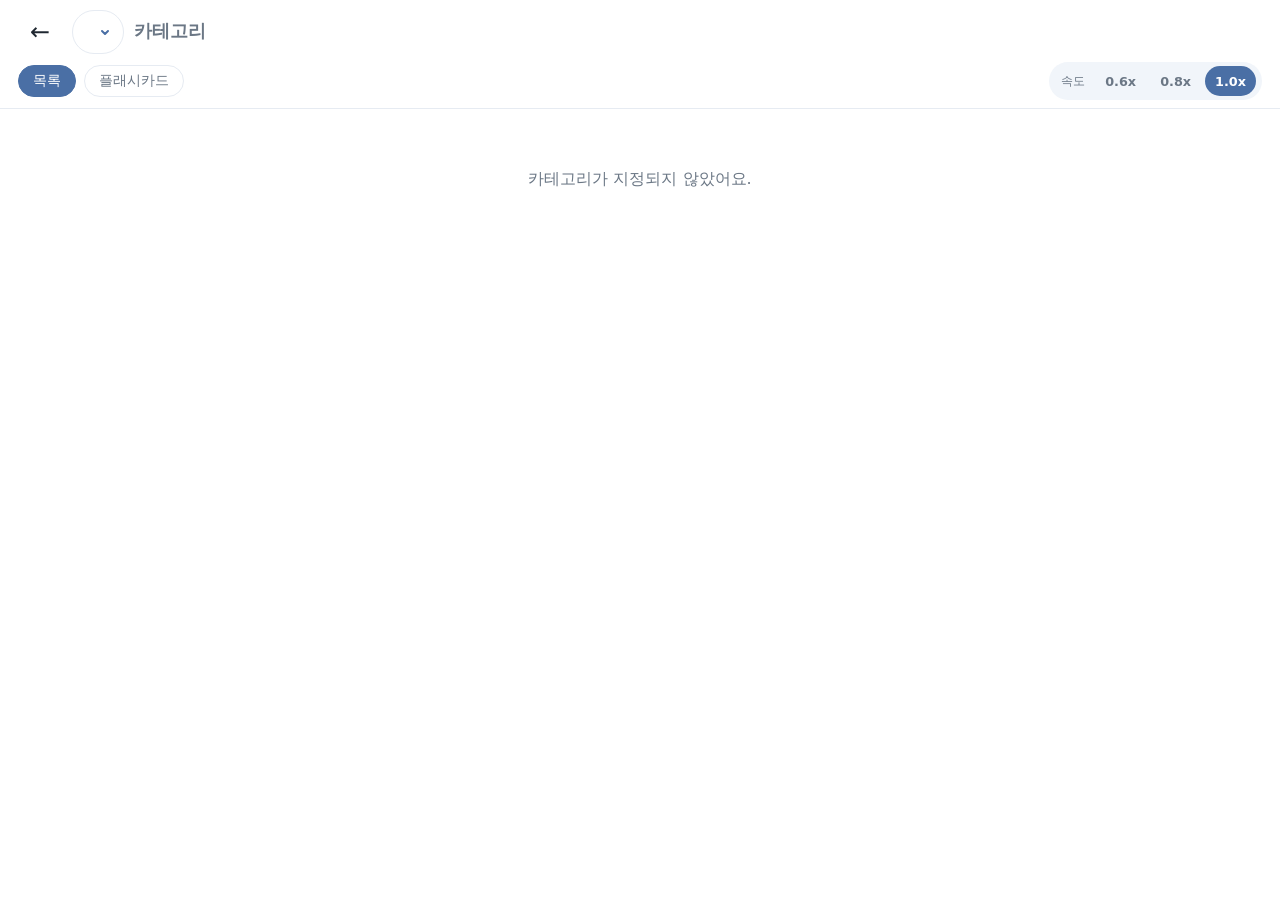
==== category.html @ 58c7cd4a "백 버튼 동작 수정 + 언어 드롭다운을 좌측 두드러진 위치로 문제 1 — 카테고리/회화 상세의 ← 백 버튼이 안 먹음 원인 — 인라인 onclick의 new URL(document" ====
<!doctype html>
<!-- ============================================================
     category.html — 카테고리 상세 (필수 단어)
     URL — category.html?lang=en&id=numbers
     리스트 / 플래시카드 두 모드.
     ============================================================ -->
<html lang="ko">
<head>
  <meta charset="utf-8" />
  <meta name="viewport" content="width=device-width, initial-scale=1, viewport-fit=cover" />
  <meta name="theme-color" content="#4a6fa5" />
  <title>카테고리</title>
  <link rel="manifest" href="manifest.json" />
  <link rel="apple-touch-icon" href="icons/icon-192.png" />
  <link rel="stylesheet" href="css/style.css" />
</head>
<body>
  <header class="app-header">
    <div class="header-row">
      <button class="back-btn" id="backBtn" type="button" aria-label="뒤로">←</button>
      <!-- 큰 언어 드롭다운 — 좌측에 두드러지게, 변경 시 같은 카테고리 다른 언어로 이동 -->
      <select id="langSelect" class="lang-select" aria-label="언어 선택"></select>
      <h1 id="pageTitle" class="page-subtitle">카테고리</h1>
    </div>
    <div class="header-controls">
      <div class="view-mode-bar" id="modeBar">
        <button class="active" data-mode="list">목록</button>
        <button data-mode="flash">플래시카드</button>
      </div>
      <div class="rate-bar" id="rateBar" title="발음 속도">
        <span class="rate-label">속도</span>
        <button data-rate="0.6">0.6x</button>
        <button data-rate="0.8">0.8x</button>
        <button class="active" data-rate="1.0">1.0x</button>
      </div>
    </div>
  </header>

  <main class="container">
    <div id="loading" class="loading">불러오는 중…</div>
    <div id="contentArea" class="item-list"></div>
    <div id="footerArea" class="footer-area"></div>
  </main>

  <script type="module" src="js/category.js"></script>
</body>
</html>
---- css/style.css ----
/* ============================================================
 * Lingua Pack — 화이트 톤 + 차분한 블루 강조
 * 다국어 어학 앱, 가독성·플래시카드 친화 중심
 * ============================================================ */

:root {
  --bg: #ffffff;
  --bg-card: #ffffff;
  --bg-soft: #f1f5fa;
  --ink: #1f2730;
  --ink-soft: #6b7785;
  --accent: #4a6fa5;        /* 차분한 파랑 */
  --accent-soft: #b6c8e3;
  --warn: #d97a44;
  --good: #3fa275;
  --line: #e6ebf2;
  --shadow: 0 2px 10px rgba(70, 90, 130, 0.06);
  --radius: 14px;
  --font: "Pretendard", "Apple SD Gothic Neo", "Noto Sans KR",
          system-ui, -apple-system, "Segoe UI", sans-serif;
  color-scheme: light only;
}

*, *::before, *::after { box-sizing: border-box; }
html, body { margin: 0; padding: 0; }
body {
  font-family: var(--font);
  color: var(--ink);
  background: var(--bg);
  line-height: 1.55;
  -webkit-tap-highlight-color: transparent;
  -webkit-font-smoothing: antialiased;
}
button {
  font-family: inherit;
  cursor: pointer;
  border: none;
  background: none;
  color: inherit;
}
a { color: var(--accent); text-decoration: none; }

/* ---------- 헤더 ---------- */
.app-header {
  position: sticky;
  top: 0;
  z-index: 10;
  background: var(--bg);
  border-bottom: 1px solid var(--line);
  padding: 10px 18px 8px;
  display: flex;
  flex-direction: column;
  gap: 8px;
}
.header-row {
  display: flex;
  align-items: center;
  gap: 10px;
  flex-wrap: wrap;
}
.header-row h1 { flex: 1; font-size: 1.1rem; margin: 0; }
/* 하위 페이지 제목 — 드롭다운 옆에 작게 */
.page-subtitle {
  font-size: 1rem;
  margin: 0;
  color: var(--ink-soft);
  font-weight: 600;
  flex: 1;
  min-width: 0;
  overflow: hidden;
  text-overflow: ellipsis;
  white-space: nowrap;
}
/* 홈의 작은 브랜드 텍스트 — 드롭다운이 메인 */
.brand-mini {
  font-size: 0.75rem;
  color: var(--ink-soft);
  letter-spacing: 0.5px;
  margin-left: auto;
}
.back-btn, .home-link, .lang-switch {
  font-size: 1.5rem;
  width: 44px;
  height: 44px;
  display: inline-flex;
  align-items: center;
  justify-content: center;
  border-radius: 50%;
  background: transparent;
  border: none;
  cursor: pointer;
  font-family: inherit;
}
.back-btn:hover, .home-link:hover, .lang-switch:hover { background: var(--bg-soft); }

.lang-switch {
  font-size: 1.3rem;
  width: auto;
  min-width: 44px;
  padding: 0 12px;
  gap: 6px;
}

/* 헤더 언어 드롭다운 — 학습 중인 언어가 한눈에, 즉시 전환 */
.lang-select {
  font-family: inherit;
  font-size: 1.05rem;
  font-weight: 700;
  padding: 8px 36px 8px 14px;
  border: 1px solid var(--line);
  border-radius: 999px;
  background: var(--bg-card);
  color: var(--accent);
  cursor: pointer;
  min-height: 44px;
  appearance: none;
  -webkit-appearance: none;
  /* 우측 ▾ 화살표 */
  background-image: url("data:image/svg+xml;utf8,<svg xmlns='http://www.w3.org/2000/svg' viewBox='0 0 12 12'><path d='M3 5l3 3 3-3' stroke='%234a6fa5' stroke-width='2' fill='none' stroke-linecap='round' stroke-linejoin='round'/></svg>");
  background-repeat: no-repeat;
  background-position: right 12px center;
  background-size: 12px;
  /* 모바일 — 탭 강조 회색 박스 제거 */
  -webkit-tap-highlight-color: transparent;
  touch-action: manipulation;
}
.lang-select:focus {
  outline: none;
  border-color: var(--accent);
  box-shadow: 0 0 0 3px rgba(74, 111, 165, 0.18);
}
.lang-select:hover { background-color: var(--bg-soft); }

.container {
  max-width: 720px;
  margin: 0 auto;
  padding: 18px;
}

/* ---------- 언어 선택 화면 ---------- */
.lang-intro {
  text-align: center;
  margin: 30px 0 24px;
}
.lang-intro h2 { margin: 0 0 8px; font-size: 1.5rem; }
.lang-intro p { color: var(--ink-soft); margin: 0; font-size: 0.95rem; }
.lang-grid {
  display: grid;
  grid-template-columns: repeat(auto-fill, minmax(220px, 1fr));
  gap: 14px;
  margin-top: 24px;
}
.lang-card {
  background: var(--bg-card);
  border: 1px solid var(--line);
  border-radius: var(--radius);
  padding: 22px;
  box-shadow: var(--shadow);
  text-align: center;
  cursor: pointer;
  transition: transform 0.15s ease, border-color 0.15s ease;
  display: flex;
  flex-direction: column;
  align-items: center;
  gap: 6px;
  text-decoration: none;
  color: inherit;
}
.lang-card:hover { border-color: var(--accent); transform: translateY(-2px); }
.lang-card.disabled { opacity: 0.45; cursor: not-allowed; }
.lang-card.disabled:hover { transform: none; border-color: var(--line); }
.lang-card .flag { font-size: 2.5rem; }
.lang-card .name { font-size: 1.2rem; font-weight: 700; }
.lang-card .native { font-size: 0.9rem; color: var(--ink-soft); }
.lang-card .ready-tag {
  font-size: 0.7rem;
  margin-top: 4px;
  padding: 2px 8px;
  border-radius: 999px;
  background: var(--bg-soft);
  color: var(--ink-soft);
}
.lang-card .ready-tag.ready { background: var(--good); color: #fff; }

/* ---------- 메인 탭 ---------- */
.tab-bar {
  display: flex;
  gap: 8px;
  background: var(--bg-soft);
  padding: 4px;
  border-radius: 999px;
  margin: 16px 0 22px;
  width: fit-content;
  margin-left: auto;
  margin-right: auto;
}
.tab-bar button {
  padding: 10px 22px;
  border-radius: 999px;
  font-size: 0.98rem;
  font-weight: 600;
  color: var(--ink-soft);
  min-height: 42px;
}
.tab-bar button.active {
  background: var(--accent);
  color: #fff;
}

.section-title {
  font-size: 0.95rem;
  color: var(--ink-soft);
  margin: 20px 0 10px;
  font-weight: 600;
}

.tile-grid {
  display: grid;
  grid-template-columns: repeat(auto-fill, minmax(150px, 1fr));
  gap: 12px;
}
.tile {
  background: var(--bg-card);
  border: 1px solid var(--line);
  border-radius: var(--radius);
  padding: 18px 16px;
  box-shadow: var(--shadow);
  text-align: center;
  cursor: pointer;
  text-decoration: none;
  color: inherit;
  display: flex;
  flex-direction: column;
  align-items: center;
  gap: 4px;
  transition: transform 0.15s ease, border-color 0.15s ease;
}
.tile:hover { border-color: var(--accent); transform: translateY(-2px); }
.tile .emoji { font-size: 2rem; }
.tile .name { font-weight: 700; font-size: 1.05rem; }
.tile .count { font-size: 0.8rem; color: var(--ink-soft); }

/* ---------- 단어/문장 카드 (리스트 모드) ---------- */
.header-controls {
  display: flex;
  gap: 12px;
  align-items: center;
  flex-wrap: wrap;
  justify-content: space-between;
}
.view-mode-bar {
  display: flex;
  gap: 8px;
}
.view-mode-bar button {
  padding: 6px 14px;
  border: 1px solid var(--line);
  border-radius: 999px;
  font-size: 0.85rem;
  color: var(--ink-soft);
  background: var(--bg-card);
}
.view-mode-bar button.active {
  background: var(--accent);
  color: #fff;
  border-color: var(--accent);
}
/* 속도 칩 */
.rate-bar {
  display: flex;
  align-items: center;
  gap: 4px;
  padding: 4px 6px;
  background: var(--bg-soft);
  border-radius: 999px;
}
.rate-bar .rate-label {
  font-size: 0.78rem;
  color: var(--ink-soft);
  padding: 0 6px;
}
.rate-bar button {
  padding: 4px 10px;
  font-size: 0.8rem;
  color: var(--ink-soft);
  border-radius: 999px;
  font-weight: 600;
  min-height: 30px;
}
.rate-bar button.active {
  background: var(--accent);
  color: #fff;
}

/* 카드 액션 영역 (🔊 + 🔁) */
.item-actions {
  display: inline-flex;
  gap: 6px;
  margin-left: auto;
}
.repeat-btn { font-size: 1rem; }
.repeat-btn.repeat-on {
  background: var(--warn) !important;
  color: #fff !important;
  animation: repeat-pulse 1.2s ease-in-out infinite;
}
@keyframes repeat-pulse {
  0%, 100% { transform: scale(1); }
  50%      { transform: scale(1.08); }
}

/* 진행 바 — 발화 시간 / 따라말 대기 */
.item-progress {
  width: 100%;
  height: 6px;
  background: var(--bg-soft);
  border-radius: 3px;
  margin: 6px 0 10px;
  overflow: hidden;
}
.item-progress .fill {
  width: 0;
  height: 100%;
  background: var(--accent);
  border-radius: 3px;
  transition: width 0.05s linear;
}

/* 페이지 하단 — 목록으로 돌아가는 큰 링크 */
.footer-area {
  margin: 30px 0 40px;
}
.footer-back-link {
  display: block;
  text-align: center;
  padding: 16px;
  border: 2px solid var(--accent);
  border-radius: var(--radius);
  color: var(--accent);
  font-weight: 700;
  font-size: 1rem;
  text-decoration: none;
  background: var(--bg-card);
  min-height: 56px;
  line-height: 1.5;
}
.footer-back-link:hover { background: var(--accent); color: #fff; }

.item-list {
  display: grid;
  gap: 10px;
}
.item {
  background: var(--bg-card);
  border: 1px solid var(--line);
  border-radius: var(--radius);
  padding: 16px;
  box-shadow: var(--shadow);
}
.item-foreign {
  font-size: 1.3rem;
  font-weight: 700;
  color: var(--accent);
  margin-bottom: 4px;
  display: flex;
  align-items: center;
  gap: 8px;
  flex-wrap: wrap;
}
.item-pron {
  display: flex;
  flex-direction: column;
  gap: 2px;
  margin-bottom: 8px;
}
.item-pron-ipa {
  font-size: 0.9rem;
  color: var(--ink-soft);
  font-family: serif;
}
.item-pron-ko {
  font-size: 1rem;
  color: var(--ink);
}
.item-pron-ko .stress {
  font-weight: 700;
  color: var(--warn);
  font-size: 1.1em;
}
.item-korean {
  font-size: 1.05rem;
  margin-bottom: 4px;
}
/* 영어 — 보조 레퍼런스, 한국어보다 톤 다운 */
.item-english {
  font-size: 0.95rem;
  color: var(--ink-soft);
  margin-bottom: 6px;
  font-style: italic;
}
.item-english::before {
  content: "EN ";
  font-size: 0.7rem;
  font-weight: 700;
  background: var(--bg-soft);
  padding: 1px 6px;
  border-radius: 4px;
  margin-right: 6px;
  font-style: normal;
  letter-spacing: 0.5px;
}
.item-context {
  font-size: 0.85rem;
  color: var(--ink-soft);
  background: var(--bg-soft);
  padding: 6px 10px;
  border-radius: 8px;
  display: inline-block;
}
.item-tts {
  width: 40px;
  height: 40px;
  border-radius: 50%;
  background: var(--bg-soft);
  display: inline-flex;
  align-items: center;
  justify-content: center;
  font-size: 1.05rem;
  cursor: pointer;
  border: none;
  padding: 0;
  margin-left: auto;
  -webkit-tap-highlight-color: transparent;
  touch-action: manipulation;
}
.item-tts:hover { background: var(--accent); color: #fff; }
.item-tts:active { transform: scale(0.92); }

/* ---------- 플래시카드 ---------- */
.flash-stage {
  position: relative;
  min-height: 380px;
  margin-top: 10px;
  perspective: 1200px;
  touch-action: pan-y;     /* 세로 스크롤은 허용 */
}
.flash-card {
  position: relative;
  width: 100%;
  min-height: 360px;
  border-radius: 18px;
  background: var(--bg-card);
  border: 1px solid var(--line);
  box-shadow: 0 6px 20px rgba(70, 90, 130, 0.08);
  display: flex;
  flex-direction: column;
  align-items: center;
  justify-content: center;
  padding: 28px 22px;
  gap: 12px;
  user-select: none;
  transition: transform 0.3s ease, opacity 0.3s ease;
  cursor: pointer;
}
.flash-card.swipe-left { transform: translateX(-100%); opacity: 0; }
.flash-card.swipe-right { transform: translateX(100%); opacity: 0; }
.flash-front, .flash-back {
  display: flex;
  flex-direction: column;
  align-items: center;
  gap: 12px;
  width: 100%;
}
.flash-front { display: flex; }
.flash-back { display: none; }
.flash-card.flipped .flash-front { display: none; }
.flash-card.flipped .flash-back { display: flex; }
.flash-foreign {
  font-size: 2rem;
  font-weight: 700;
  color: var(--accent);
  text-align: center;
  line-height: 1.3;
}
.flash-pron-ipa {
  font-size: 0.95rem;
  color: var(--ink-soft);
  font-family: serif;
}
.flash-pron-ko {
  font-size: 1.15rem;
  color: var(--ink);
}
.flash-pron-ko .stress {
  font-weight: 700;
  color: var(--warn);
  font-size: 1.1em;
}
.flash-korean {
  font-size: 1.5rem;
  font-weight: 700;
  text-align: center;
  line-height: 1.4;
}
.flash-english {
  font-size: 0.95rem;
  color: var(--ink-soft);
  font-style: italic;
  text-align: center;
  padding: 6px 12px;
  background: var(--bg-soft);
  border-radius: 8px;
}
.flash-english::before {
  content: "EN ";
  font-size: 0.7rem;
  font-weight: 700;
  margin-right: 4px;
  letter-spacing: 0.5px;
  font-style: normal;
  color: var(--accent);
}
.flash-context {
  font-size: 0.9rem;
  color: var(--ink-soft);
  background: var(--bg-soft);
  padding: 8px 14px;
  border-radius: 999px;
  text-align: center;
}
.flash-hint {
  position: absolute;
  bottom: 12px;
  font-size: 0.78rem;
  color: var(--ink-soft);
  text-align: center;
  width: 100%;
}
.flash-tts {
  width: 50px;
  height: 50px;
  border-radius: 50%;
  background: var(--accent);
  color: #fff;
  display: inline-flex;
  align-items: center;
  justify-content: center;
  font-size: 1.3rem;
  cursor: pointer;
  border: none;
  -webkit-tap-highlight-color: transparent;
  touch-action: manipulation;
}
.flash-controls {
  display: flex;
  justify-content: space-between;
  align-items: center;
  margin-top: 16px;
  font-size: 0.9rem;
  color: var(--ink-soft);
}
.flash-controls button {
  padding: 10px 18px;
  background: var(--bg-soft);
  border-radius: 999px;
  min-height: 44px;
}
.flash-progress {
  flex: 1;
  text-align: center;
  font-weight: 600;
  color: var(--ink);
}

/* ---------- 로딩 / 빈 상태 ---------- */
.loading, .empty {
  text-align: center;
  padding: 40px 20px;
  color: var(--ink-soft);
}

/* ---------- 좁은 화면 ---------- */
@media (max-width: 480px) {
  .container { padding: 12px; }
  .flash-foreign { font-size: 1.7rem; }
  .flash-korean { font-size: 1.3rem; }
}
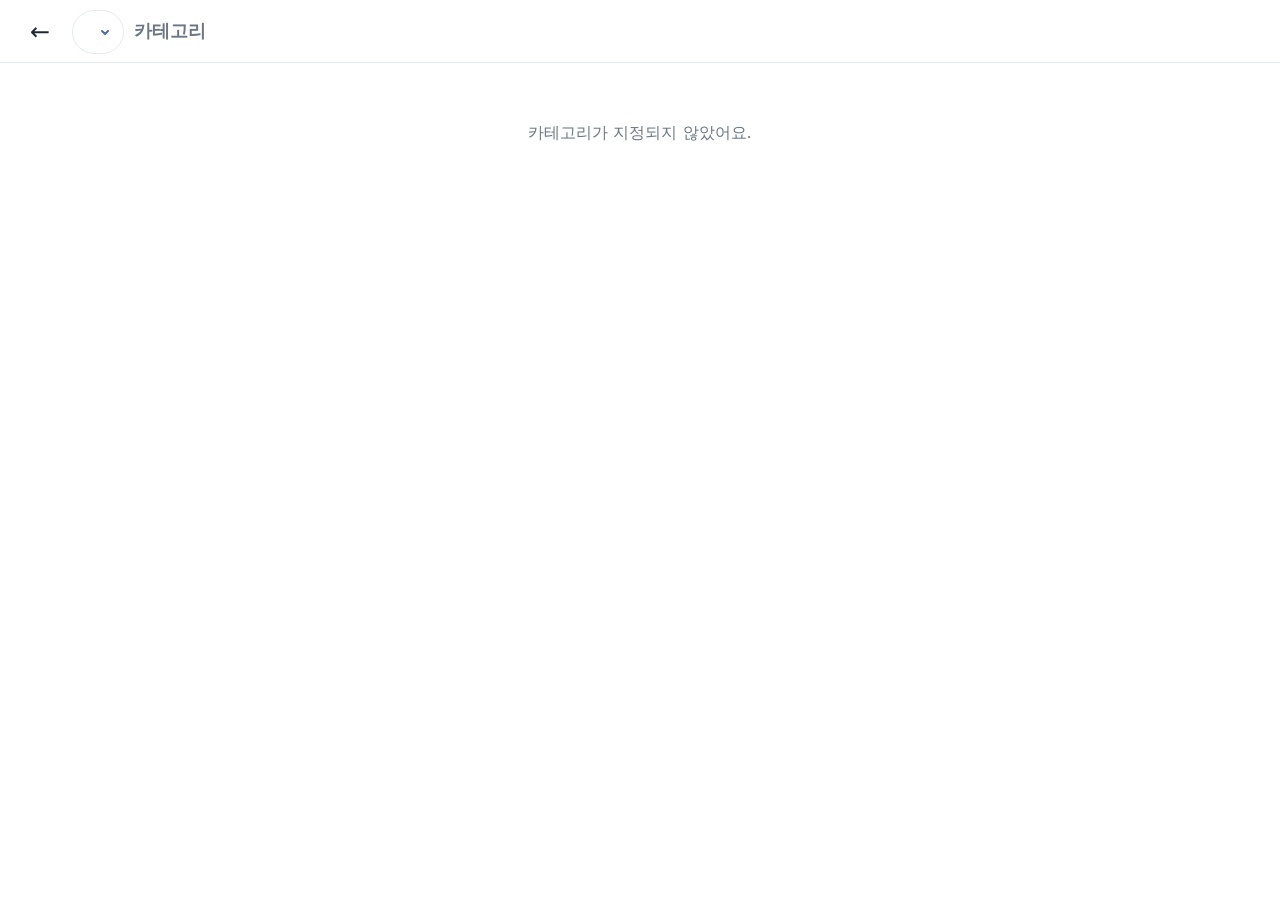
==== commit c383e6e1: "플래시카드 제거 · 속도 슬라이더 카드 안으로(0.4~1.0) · 발음 한 줄 변경 - 플래시카드 모드 완전 제거 — 리스트만 (사용 빈도 낮음)   HTML modeBar 제거," ====
--- a/category.html
+++ b/category.html
@@ -22,18 +22,6 @@
       <select id="langSelect" class="lang-select" aria-label="언어 선택"></select>
       <h1 id="pageTitle" class="page-subtitle">카테고리</h1>
     </div>
-    <div class="header-controls">
-      <div class="view-mode-bar" id="modeBar">
-        <button class="active" data-mode="list">목록</button>
-        <button data-mode="flash">플래시카드</button>
-      </div>
-      <div class="rate-bar" id="rateBar" title="발음 속도">
-        <span class="rate-label">속도</span>
-        <button data-rate="0.6">0.6x</button>
-        <button data-rate="0.8">0.8x</button>
-        <button class="active" data-rate="1.0">1.0x</button>
-      </div>
-    </div>
   </header>
 
   <main class="container">
--- a/css/style.css
+++ b/css/style.css
@@ -309,6 +309,58 @@
   50%      { transform: scale(1.08); }
 }
 
+/* 카드 안 속도 슬라이더 — 전역 동기, 0.4 ~ 1.0 */
+.item-rate {
+  display: flex;
+  align-items: center;
+  gap: 10px;
+  margin-top: 10px;
+  padding-top: 10px;
+  border-top: 1px dashed var(--line);
+}
+.item-rate .rate-label {
+  font-size: 0.78rem;
+  color: var(--ink-soft);
+  font-weight: 600;
+  flex-shrink: 0;
+}
+.item-rate input[type="range"] {
+  flex: 1;
+  -webkit-appearance: none;
+  appearance: none;
+  height: 6px;
+  background: var(--bg-soft);
+  border-radius: 999px;
+  outline: none;
+  cursor: pointer;
+}
+.item-rate input[type="range"]::-webkit-slider-thumb {
+  -webkit-appearance: none;
+  width: 22px;
+  height: 22px;
+  background: var(--accent);
+  border-radius: 50%;
+  cursor: pointer;
+  border: 3px solid var(--bg-card);
+  box-shadow: 0 1px 3px rgba(0,0,0,0.2);
+}
+.item-rate input[type="range"]::-moz-range-thumb {
+  width: 22px;
+  height: 22px;
+  background: var(--accent);
+  border-radius: 50%;
+  cursor: pointer;
+  border: 3px solid var(--bg-card);
+  box-shadow: 0 1px 3px rgba(0,0,0,0.2);
+}
+.item-rate .rate-value {
+  font-size: 0.85rem;
+  font-weight: 700;
+  color: var(--accent);
+  min-width: 38px;
+  text-align: right;
+}
+
 /* 진행 바 — 발화 시간 / 따라말 대기 */
 .item-progress {
   width: 100%;
@@ -367,10 +419,12 @@
   gap: 8px;
   flex-wrap: wrap;
 }
+/* 발음 — 한국어 발음 + IPA 한 줄 */
 .item-pron {
   display: flex;
-  flex-direction: column;
-  gap: 2px;
+  flex-wrap: wrap;
+  align-items: baseline;
+  gap: 10px;
   margin-bottom: 8px;
 }
 .item-pron-ipa {
@@ -387,27 +441,17 @@
   color: var(--warn);
   font-size: 1.1em;
 }
-.item-korean {
+/* 한국어 + 영어 인라인 한 줄 — 콤마로 자연스럽게 연결 */
+.item-meaning {
   font-size: 1.05rem;
-  margin-bottom: 4px;
-}
-/* 영어 — 보조 레퍼런스, 한국어보다 톤 다운 */
+  margin-bottom: 6px;
+  line-height: 1.5;
+}
+.item-korean { font-weight: 500; }
 .item-english {
-  font-size: 0.95rem;
-  color: var(--ink-soft);
-  margin-bottom: 6px;
+  color: var(--ink-soft);
   font-style: italic;
-}
-.item-english::before {
-  content: "EN ";
-  font-size: 0.7rem;
-  font-weight: 700;
-  background: var(--bg-soft);
-  padding: 1px 6px;
-  border-radius: 4px;
-  margin-right: 6px;
-  font-style: normal;
-  letter-spacing: 0.5px;
+  font-size: 0.95em;
 }
 .item-context {
   font-size: 0.85rem;
@@ -502,23 +546,12 @@
   text-align: center;
   line-height: 1.4;
 }
+/* 플래시카드 뒷면 — 한국어 다음에 콤마+영어 인라인 */
 .flash-english {
-  font-size: 0.95rem;
   color: var(--ink-soft);
   font-style: italic;
-  text-align: center;
-  padding: 6px 12px;
-  background: var(--bg-soft);
-  border-radius: 8px;
-}
-.flash-english::before {
-  content: "EN ";
-  font-size: 0.7rem;
-  font-weight: 700;
-  margin-right: 4px;
-  letter-spacing: 0.5px;
-  font-style: normal;
-  color: var(--accent);
+  font-size: 0.85em;
+  font-weight: 500;
 }
 .flash-context {
   font-size: 0.9rem;
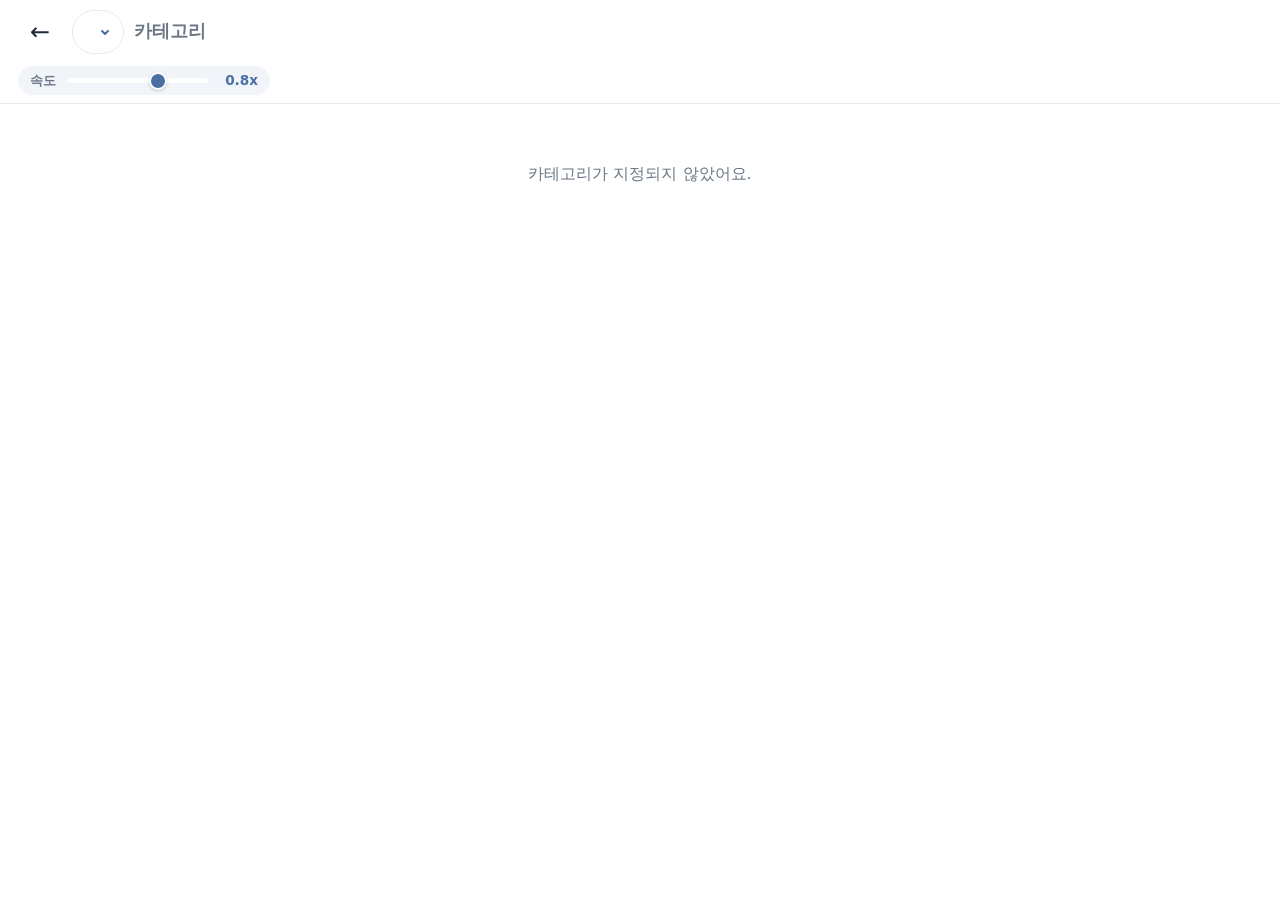
==== commit 7fc3fa6d: "카드 접힘/펼침 + 헤더 속도 슬라이더 (vocab-roots 패턴) - 카드 초기 상태 접힘 — 헤드에 외국어 + 🔊 🔁 + ⌄ 화살표만 - 헤드 클릭 시 본문 펼침 — 발음(한" ====
--- a/category.html
+++ b/category.html
@@ -22,6 +22,12 @@
       <select id="langSelect" class="lang-select" aria-label="언어 선택"></select>
       <h1 id="pageTitle" class="page-subtitle">카테고리</h1>
     </div>
+    <!-- 헤더 속도 슬라이더 — 전역 -->
+    <div class="header-rate">
+      <span class="rate-label">속도</span>
+      <input type="range" id="rateSlider" min="0.4" max="1.0" step="0.1" value="0.8" aria-label="발음 속도" />
+      <span class="rate-value" id="rateValue">0.8x</span>
+    </div>
   </header>
 
   <main class="container">
--- a/css/style.css
+++ b/css/style.css
@@ -309,73 +309,125 @@
   50%      { transform: scale(1.08); }
 }
 
-/* 카드 안 속도 슬라이더 — 전역 동기, 0.4 ~ 1.0 */
-.item-rate {
+/* 접힘/펼침 카드 — vocab-roots 패턴 */
+.item {
+  padding: 0;
+  overflow: hidden;
+  transition: box-shadow 0.15s ease;
+}
+.item[aria-expanded="true"] {
+  box-shadow: 0 4px 14px rgba(70, 90, 130, 0.1);
+}
+
+/* 헤드 — 접힘 상태에도 보이는 부분 (외국어 + 🔊 🔁 + 화살표) */
+.item-head {
   display: flex;
   align-items: center;
   gap: 10px;
-  margin-top: 10px;
-  padding-top: 10px;
-  border-top: 1px dashed var(--line);
-}
-.item-rate .rate-label {
-  font-size: 0.78rem;
-  color: var(--ink-soft);
+  padding: 14px 16px;
+  cursor: pointer;
+  min-height: 56px;
+  user-select: none;
+  -webkit-tap-highlight-color: transparent;
+  touch-action: manipulation;
+}
+.item-head:hover { background: var(--bg-soft); }
+.item-foreign-text {
+  flex: 1;
+  font-size: 1.15rem;
   font-weight: 600;
+  color: var(--accent);
+  line-height: 1.35;
+}
+.item-actions {
+  display: inline-flex;
+  align-items: center;
+  gap: 6px;
   flex-shrink: 0;
 }
-.item-rate input[type="range"] {
-  flex: 1;
-  -webkit-appearance: none;
-  appearance: none;
-  height: 6px;
-  background: var(--bg-soft);
-  border-radius: 999px;
-  outline: none;
-  cursor: pointer;
-}
-.item-rate input[type="range"]::-webkit-slider-thumb {
-  -webkit-appearance: none;
-  width: 22px;
-  height: 22px;
-  background: var(--accent);
-  border-radius: 50%;
-  cursor: pointer;
-  border: 3px solid var(--bg-card);
-  box-shadow: 0 1px 3px rgba(0,0,0,0.2);
-}
-.item-rate input[type="range"]::-moz-range-thumb {
-  width: 22px;
-  height: 22px;
-  background: var(--accent);
-  border-radius: 50%;
-  cursor: pointer;
-  border: 3px solid var(--bg-card);
-  box-shadow: 0 1px 3px rgba(0,0,0,0.2);
-}
-.item-rate .rate-value {
-  font-size: 0.85rem;
-  font-weight: 700;
-  color: var(--accent);
-  min-width: 38px;
-  text-align: right;
-}
-
-/* 진행 바 — 발화 시간 / 따라말 대기 */
+.item-chevron {
+  color: var(--ink-soft);
+  transition: transform 0.2s ease;
+  font-size: 1rem;
+  flex-shrink: 0;
+}
+.item[aria-expanded="true"] .item-chevron { transform: rotate(180deg); }
+
+/* 본문 — 펼침 상태에서만 */
+.item-body {
+  display: none;
+  padding: 4px 16px 16px;
+  border-top: 1px solid var(--line);
+}
+.item[aria-expanded="true"] .item-body { display: block; }
+
+/* 진행 바 — 헤드 밑, 접힘 상태에도 재생 시각화 */
 .item-progress {
   width: 100%;
-  height: 6px;
-  background: var(--bg-soft);
-  border-radius: 3px;
-  margin: 6px 0 10px;
+  height: 4px;
+  background: var(--bg-soft);
   overflow: hidden;
 }
 .item-progress .fill {
   width: 0;
   height: 100%;
   background: var(--accent);
-  border-radius: 3px;
   transition: width 0.05s linear;
+}
+
+/* 헤더 속도 슬라이더 — 전역 */
+.header-rate {
+  display: flex;
+  align-items: center;
+  gap: 10px;
+  padding: 4px 12px;
+  background: var(--bg-soft);
+  border-radius: 999px;
+  margin-top: 4px;
+  width: fit-content;
+  max-width: 100%;
+}
+.header-rate .rate-label {
+  font-size: 0.8rem;
+  color: var(--ink-soft);
+  font-weight: 600;
+  flex-shrink: 0;
+}
+.header-rate input[type="range"] {
+  width: 140px;
+  -webkit-appearance: none;
+  appearance: none;
+  height: 5px;
+  background: var(--bg-card);
+  border-radius: 999px;
+  outline: none;
+  cursor: pointer;
+}
+.header-rate input[type="range"]::-webkit-slider-thumb {
+  -webkit-appearance: none;
+  width: 18px;
+  height: 18px;
+  background: var(--accent);
+  border-radius: 50%;
+  cursor: pointer;
+  border: 2px solid var(--bg-card);
+  box-shadow: 0 1px 3px rgba(0,0,0,0.2);
+}
+.header-rate input[type="range"]::-moz-range-thumb {
+  width: 18px;
+  height: 18px;
+  background: var(--accent);
+  border-radius: 50%;
+  cursor: pointer;
+  border: 2px solid var(--bg-card);
+  box-shadow: 0 1px 3px rgba(0,0,0,0.2);
+}
+.header-rate .rate-value {
+  font-size: 0.85rem;
+  font-weight: 700;
+  color: var(--accent);
+  min-width: 38px;
+  text-align: right;
 }
 
 /* 페이지 하단 — 목록으로 돌아가는 큰 링크 */
@@ -398,9 +450,13 @@
 }
 .footer-back-link:hover { background: var(--accent); color: #fff; }
 
+/* 카드 그리드 — 넓은 화면 여러 열, 좁으면 자동 한 열
+   vocab-roots 패턴 참고 (minmax + auto-fill) */
 .item-list {
   display: grid;
-  gap: 10px;
+  gap: 14px;
+  grid-template-columns: repeat(auto-fill, minmax(320px, 1fr));
+  align-items: start;
 }
 .item {
   background: var(--bg-card);
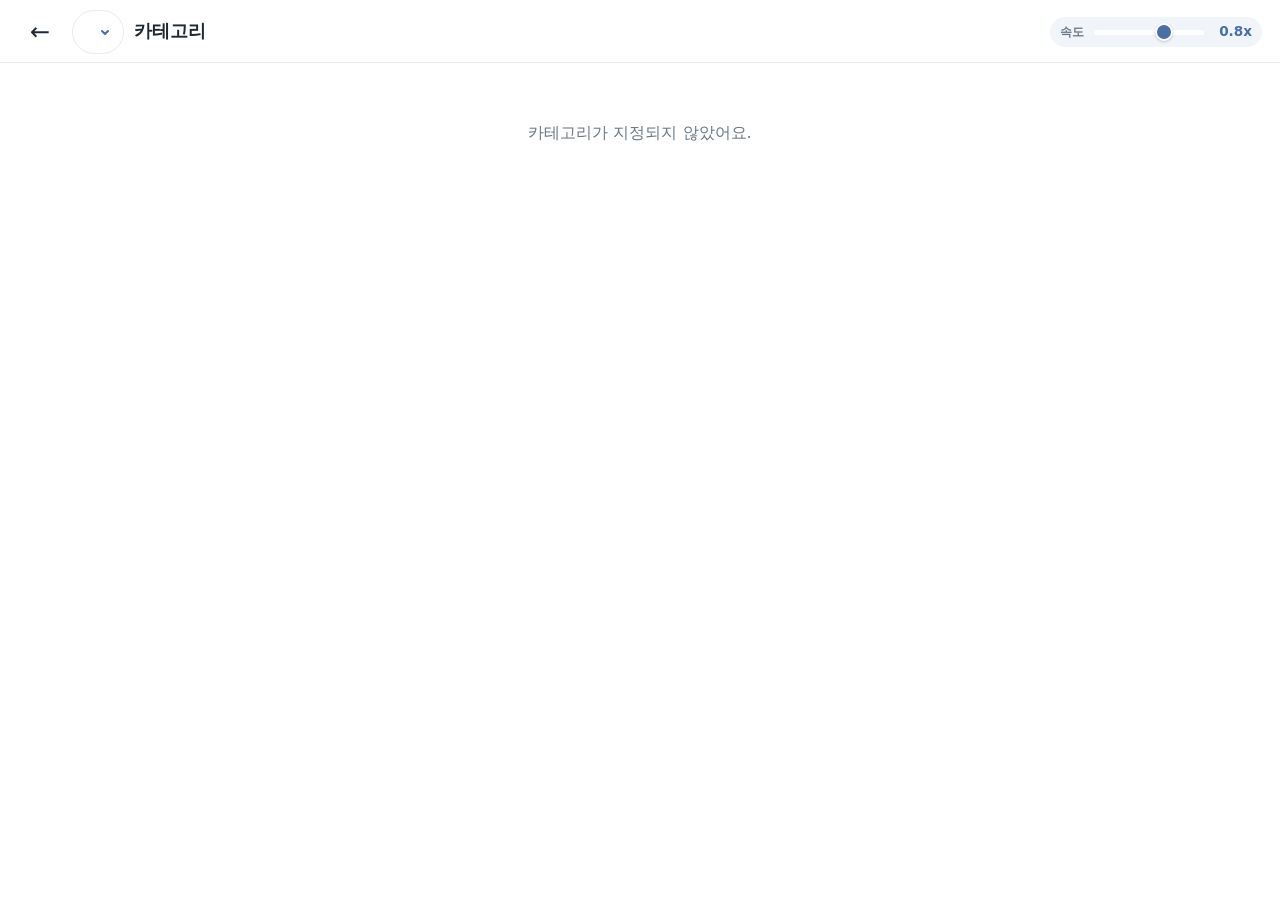
==== commit 6bcf9251: "UI 몰아서 3가지 정리 — ⌄ 제거, 슬라이더 헤더 옆, 제목 앞 이모지 1. 카드 헤드의 ⌄ 화살표 제거 (헤드 클릭으로 이미 열림, 중복 표시) 2. 속도 슬라이더 위치 — " ====
--- a/category.html
+++ b/category.html
@@ -18,15 +18,14 @@
   <header class="app-header">
     <div class="header-row">
       <button class="back-btn" id="backBtn" type="button" aria-label="뒤로">←</button>
-      <!-- 큰 언어 드롭다운 — 좌측에 두드러지게, 변경 시 같은 카테고리 다른 언어로 이동 -->
       <select id="langSelect" class="lang-select" aria-label="언어 선택"></select>
       <h1 id="pageTitle" class="page-subtitle">카테고리</h1>
-    </div>
-    <!-- 헤더 속도 슬라이더 — 전역 -->
-    <div class="header-rate">
-      <span class="rate-label">속도</span>
-      <input type="range" id="rateSlider" min="0.4" max="1.0" step="0.1" value="0.8" aria-label="발음 속도" />
-      <span class="rate-value" id="rateValue">0.8x</span>
+      <!-- 헤더 속도 슬라이더 — 같은 줄 우측 -->
+      <div class="header-rate">
+        <span class="rate-label">속도</span>
+        <input type="range" id="rateSlider" min="0.4" max="1.0" step="0.1" value="0.8" aria-label="발음 속도" />
+        <span class="rate-value" id="rateValue">0.8x</span>
+      </div>
     </div>
   </header>
 
--- a/css/style.css
+++ b/css/style.css
@@ -59,17 +59,25 @@
   flex-wrap: wrap;
 }
 .header-row h1 { flex: 1; font-size: 1.1rem; margin: 0; }
-/* 하위 페이지 제목 — 드롭다운 옆에 작게 */
+/* 하위 페이지 제목 — 드롭다운 옆에 작게, 이모지 앞에 붙임 */
 .page-subtitle {
   font-size: 1rem;
   margin: 0;
-  color: var(--ink-soft);
-  font-weight: 600;
+  color: var(--ink);
+  font-weight: 700;
   flex: 1;
   min-width: 0;
   overflow: hidden;
   text-overflow: ellipsis;
   white-space: nowrap;
+  display: flex;
+  align-items: center;
+  gap: 6px;
+}
+.page-emoji {
+  font-size: 1.2em;
+  line-height: 1;
+  flex-shrink: 0;
 }
 /* 홈의 작은 브랜드 텍스트 — 드롭다운이 메인 */
 .brand-mini {
@@ -375,26 +383,25 @@
   transition: width 0.05s linear;
 }
 
-/* 헤더 속도 슬라이더 — 전역 */
+/* 헤더 속도 슬라이더 — header-row 안, 우측 */
 .header-rate {
   display: flex;
   align-items: center;
-  gap: 10px;
-  padding: 4px 12px;
-  background: var(--bg-soft);
-  border-radius: 999px;
-  margin-top: 4px;
-  width: fit-content;
-  max-width: 100%;
+  gap: 8px;
+  padding: 4px 10px;
+  background: var(--bg-soft);
+  border-radius: 999px;
+  margin-left: auto;
+  flex-shrink: 0;
 }
 .header-rate .rate-label {
-  font-size: 0.8rem;
+  font-size: 0.78rem;
   color: var(--ink-soft);
   font-weight: 600;
   flex-shrink: 0;
 }
 .header-rate input[type="range"] {
-  width: 140px;
+  width: 110px;
   -webkit-appearance: none;
   appearance: none;
   height: 5px;
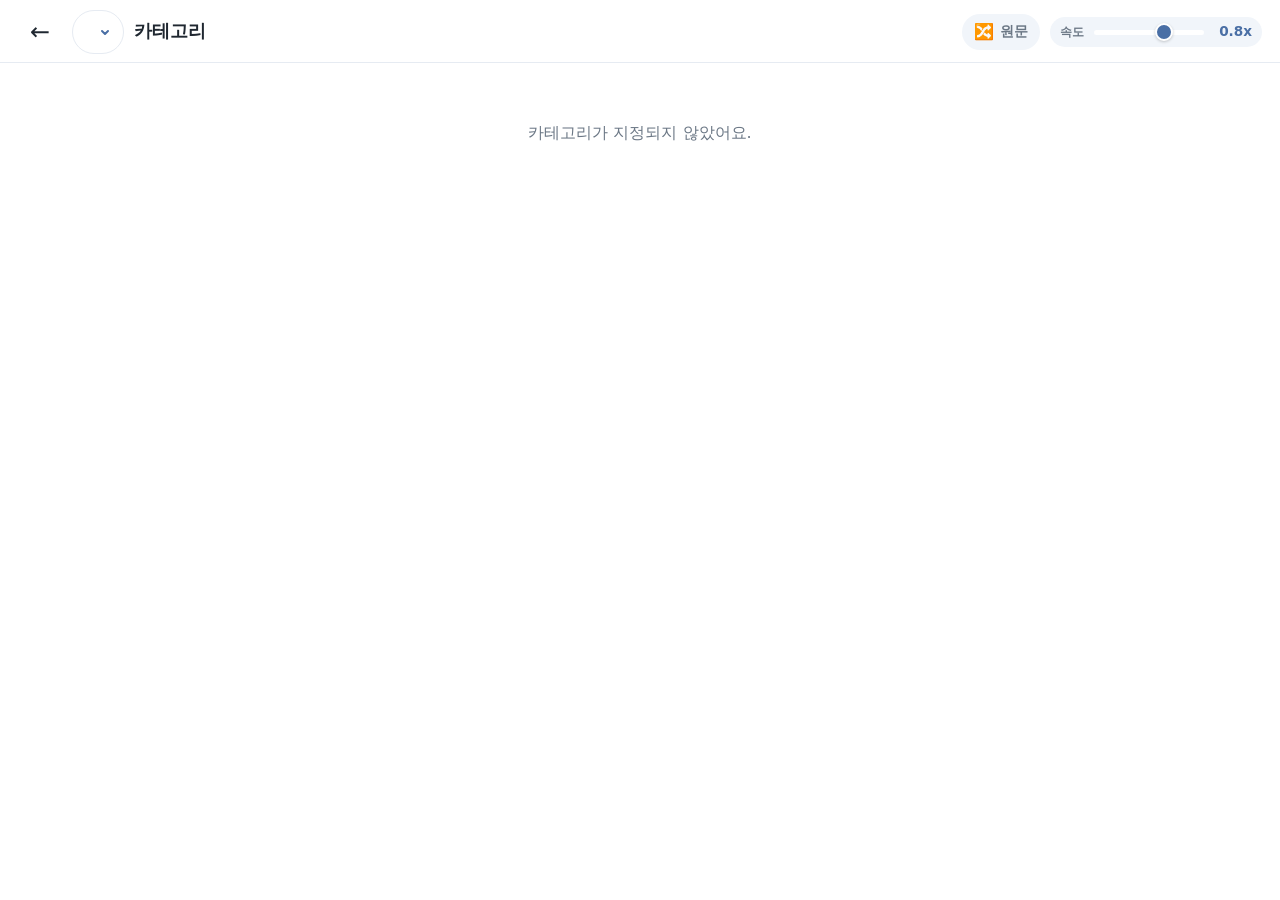
==== commit 053f57cf: "헤더 반전 🔀 토글 — 카드 접힘 상태에서 원문 ↔ 뜻 전환 - 헤더에 🔀 원문/뜻 버튼 - 클릭하면 모든 카드 헤드가 외국어 → 한국어(+영어) 전환 - 원문 방향(외국어→뜻 떠" ====
--- a/category.html
+++ b/category.html
@@ -20,7 +20,11 @@
       <button class="back-btn" id="backBtn" type="button" aria-label="뒤로">←</button>
       <select id="langSelect" class="lang-select" aria-label="언어 선택"></select>
       <h1 id="pageTitle" class="page-subtitle">카테고리</h1>
-      <!-- 헤더 속도 슬라이더 — 같은 줄 우측 -->
+      <!-- 원문/뜻 반전 토글 — 카드 헤드 표시를 외국어 ↔ 한국어 전환 -->
+      <button id="flipBtn" class="flip-btn" type="button" aria-label="원문/뜻 전환" title="원문 ↔ 뜻">
+        <span class="flip-icon">🔀</span>
+        <span class="flip-label" id="flipLabel">원문</span>
+      </button>
       <div class="header-rate">
         <span class="rate-label">속도</span>
         <input type="range" id="rateSlider" min="0.4" max="1.0" step="0.1" value="0.8" aria-label="발음 속도" />
--- a/css/style.css
+++ b/css/style.css
@@ -340,13 +340,58 @@
   touch-action: manipulation;
 }
 .item-head:hover { background: var(--bg-soft); }
+/* 카드 헤드 텍스트 — 외국어 / 한국어 두 span, flipped 상태로 전환 */
+.item-head-text {
+  flex: 1;
+  min-width: 0;
+  font-size: 1.15rem;
+  line-height: 1.35;
+}
 .item-foreign-text {
-  flex: 1;
-  font-size: 1.15rem;
   font-weight: 600;
   color: var(--accent);
-  line-height: 1.35;
-}
+}
+.item-korean-head {
+  display: none;
+  font-weight: 600;
+  color: var(--ink);
+}
+.item-english-head {
+  color: var(--ink-soft);
+  font-style: italic;
+  font-size: 0.9em;
+  font-weight: 500;
+}
+/* 반전 상태 — 카드 리스트에 .flipped 있으면 헤드 텍스트 전환 */
+.item-list.flipped .item-foreign-text { display: none; }
+.item-list.flipped .item-korean-head { display: inline; }
+
+/* 헤더 반전 토글 버튼 */
+.flip-btn {
+  display: inline-flex;
+  align-items: center;
+  gap: 6px;
+  padding: 6px 12px;
+  border-radius: 999px;
+  background: var(--bg-soft);
+  color: var(--ink-soft);
+  font-size: 0.85rem;
+  font-weight: 700;
+  border: none;
+  cursor: pointer;
+  min-height: 36px;
+  font-family: inherit;
+  flex-shrink: 0;
+  -webkit-tap-highlight-color: transparent;
+  touch-action: manipulation;
+}
+.flip-btn:hover { background: var(--bg-card); border: 1px solid var(--line); padding: 5px 11px; }
+.flip-btn.active {
+  background: var(--accent);
+  color: #fff;
+}
+.flip-btn .flip-icon { font-size: 1rem; line-height: 1; }
+.flip-btn .flip-label { line-height: 1; }
 .item-actions {
   display: inline-flex;
   align-items: center;
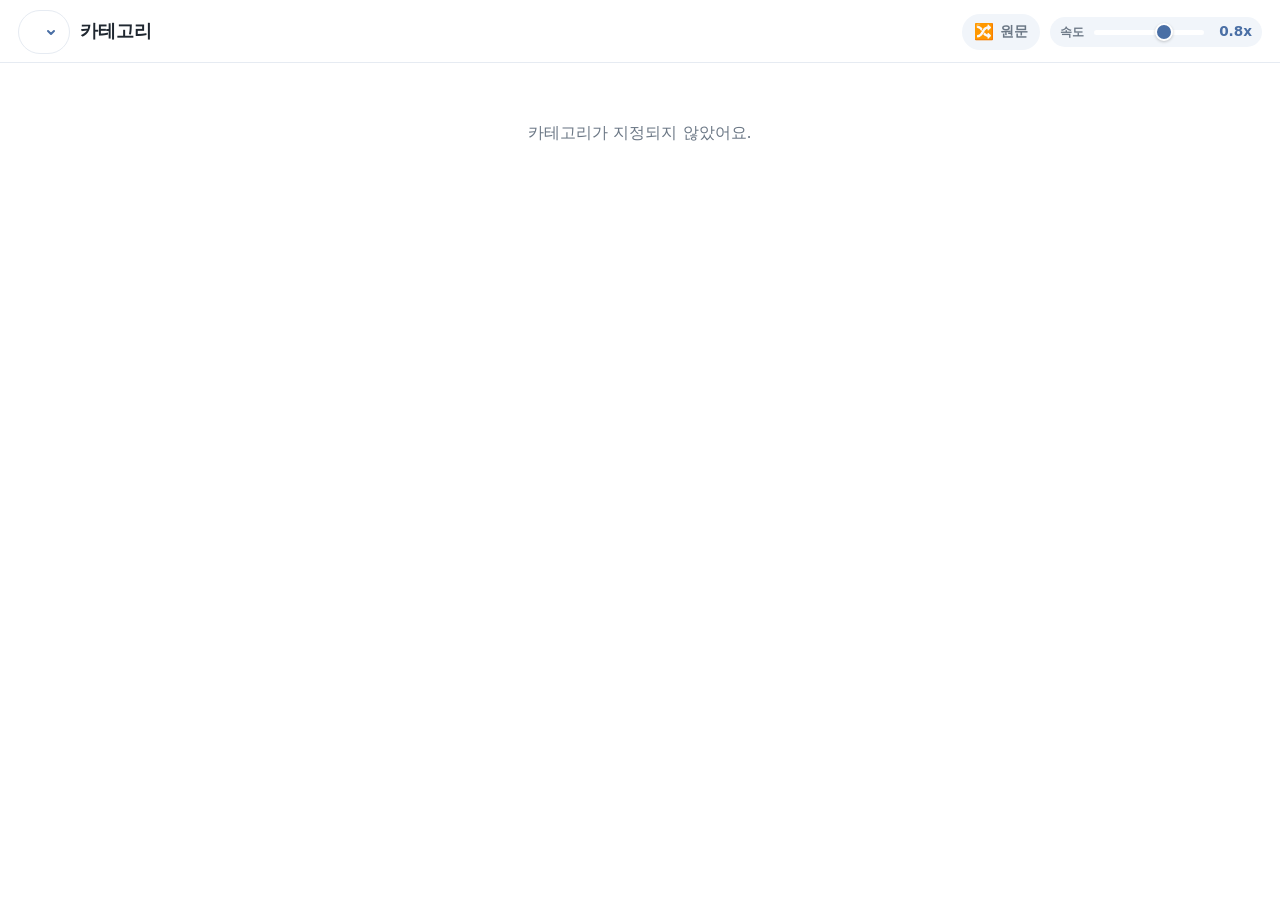
==== commit 676bccc0: "카테고리/여행 헤더 UX 개선 — 뒤로가기 통합·국기 간소화 - 왼쪽 화살표(←) 버튼 삭제 - 언어 선택 드롭다운은 국기만 표시 (박스·테두리·언어명 제거,   드롭다운 v 화살" ====
--- a/category.html
+++ b/category.html
@@ -17,9 +17,8 @@
 <body>
   <header class="app-header">
     <div class="header-row">
-      <button class="back-btn" id="backBtn" type="button" aria-label="뒤로">←</button>
-      <select id="langSelect" class="lang-select" aria-label="언어 선택"></select>
-      <h1 id="pageTitle" class="page-subtitle">카테고리</h1>
+      <select id="langSelect" class="lang-select lang-flag-only" aria-label="언어 선택"></select>
+      <h1 id="pageTitle" class="page-subtitle page-back" role="button" tabindex="0" title="카테고리 목록으로">카테고리</h1>
       <!-- 원문/뜻 반전 토글 — 카드 헤드 표시를 외국어 ↔ 한국어 전환 -->
       <button id="flipBtn" class="flip-btn" type="button" aria-label="원문/뜻 전환" title="원문 ↔ 뜻">
         <span class="flip-icon">🔀</span>
--- a/css/style.css
+++ b/css/style.css
@@ -503,13 +503,53 @@
 .footer-back-link:hover { background: var(--accent); color: #fff; }
 
 /* 카드 그리드 — 넓은 화면 여러 열, 좁으면 자동 한 열
-   vocab-roots 패턴 참고 (minmax + auto-fill) */
+   섹션 그룹핑 시엔 grid 대신 flex column, 각 section-group 안이 grid */
 .item-list {
   display: grid;
   gap: 14px;
   grid-template-columns: repeat(auto-fill, minmax(320px, 1fr));
   align-items: start;
 }
+/* 섹션 그룹핑 사용 시 — item-list는 세로 흐름 */
+.item-list:has(.section-box) {
+  display: block;
+}
+
+/* 섹션 박스 — 파스텔 배경, 왼쪽 굵은 컬러 보더로 구분 */
+.section-box {
+  padding: 16px 18px 18px;
+  border-radius: 16px;
+  margin-bottom: 20px;
+  border-left: 5px solid var(--section-accent, var(--accent));
+  background: var(--section-bg, var(--bg-soft));
+}
+.section-header {
+  font-size: 1.05rem;
+  font-weight: 700;
+  color: var(--section-accent, var(--ink));
+  margin: 0 0 12px;
+  display: flex;
+  align-items: center;
+  gap: 8px;
+  letter-spacing: 0.3px;
+}
+.section-emoji { font-size: 1.3em; line-height: 1; }
+.section-group {
+  display: grid;
+  gap: 12px;
+  grid-template-columns: repeat(auto-fill, minmax(280px, 1fr));
+  align-items: start;
+}
+
+/* 파스텔 팔레트 8종 — 배경과 강조색 쌍 */
+.section-box[data-color="0"] { --section-bg: #ffe8e0; --section-accent: #c85a3a; }  /* 산호 */
+.section-box[data-color="1"] { --section-bg: #dcf3e0; --section-accent: #3a8a5c; }  /* 민트 */
+.section-box[data-color="2"] { --section-bg: #ffe8d1; --section-accent: #b57837; }  /* 살구 */
+.section-box[data-color="3"] { --section-bg: #d9ecfa; --section-accent: #3d6ea7; }  /* 하늘 */
+.section-box[data-color="4"] { --section-bg: #fff5d1; --section-accent: #a68433; }  /* 크림 */
+.section-box[data-color="5"] { --section-bg: #ecd9f7; --section-accent: #7a4ca3; }  /* 라일락 */
+.section-box[data-color="6"] { --section-bg: #d1f0eb; --section-accent: #2e8b7f; }  /* 청록 */
+.section-box[data-color="7"] { --section-bg: #ffe0ec; --section-accent: #b03a70; }  /* 핑크 */
 .item {
   background: var(--bg-card);
   border: 1px solid var(--line);
@@ -720,6 +760,40 @@
   color: var(--ink-soft);
 }
 
+/* ---------- TTS voice 없음 안내 배너 (하단 고정) ---------- */
+.tts-warn-banner {
+  position: fixed;
+  left: 12px;
+  right: 12px;
+  bottom: 12px;
+  z-index: 1000;
+  background: #fff;
+  border: 2px solid #d97a44;
+  border-radius: 14px;
+  box-shadow: 0 10px 30px rgba(0,0,0,0.18);
+  padding: 14px 16px;
+  transform: translateY(20px);
+  opacity: 0;
+  transition: transform 0.25s ease, opacity 0.25s ease;
+  max-width: 640px;
+  margin: 0 auto;
+}
+.tts-warn-banner.visible { transform: translateY(0); opacity: 1; }
+.tts-warn-title { font-weight: 700; color: #b45c2e; margin-bottom: 8px; font-size: 1rem; }
+.tts-warn-body { font-size: 0.85rem; color: var(--ink); line-height: 1.55; }
+.tts-warn-close {
+  margin-top: 10px;
+  padding: 8px 16px;
+  background: var(--bg-soft);
+  border: 1px solid var(--line);
+  border-radius: 999px;
+  font-family: inherit;
+  font-size: 0.85rem;
+  cursor: pointer;
+  min-height: 36px;
+}
+.tts-warn-close:hover { background: var(--accent); color: #fff; }
+
 /* ---------- 좁은 화면 ---------- */
 @media (max-width: 480px) {
   .container { padding: 12px; }
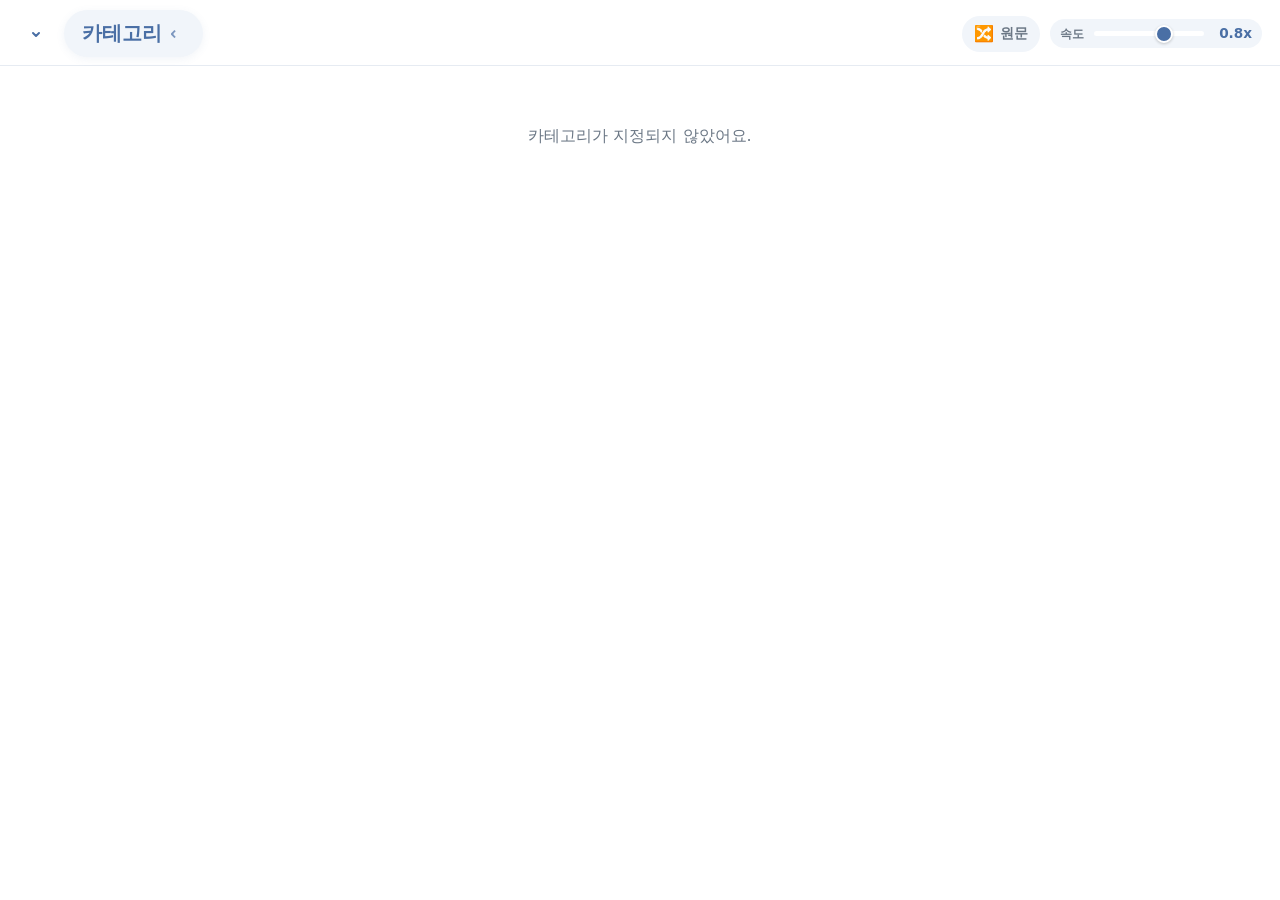
==== commit ff839b01: "헤더 좌우 그룹핑 — 원문/속도 확실히 우측 정렬 앞서 margin-right: auto만 걸었을 때 flex-wrap 상황에서 pill이 중앙에 앉아버리는 이슈. 좌(국기·제목)" ====
--- a/category.html
+++ b/category.html
@@ -17,17 +17,21 @@
 <body>
   <header class="app-header">
     <div class="header-row">
-      <select id="langSelect" class="lang-select lang-flag-only" aria-label="언어 선택"></select>
-      <h1 id="pageTitle" class="page-subtitle page-back" role="button" tabindex="0" title="카테고리 목록으로">카테고리</h1>
-      <!-- 원문/뜻 반전 토글 — 카드 헤드 표시를 외국어 ↔ 한국어 전환 -->
-      <button id="flipBtn" class="flip-btn" type="button" aria-label="원문/뜻 전환" title="원문 ↔ 뜻">
-        <span class="flip-icon">🔀</span>
-        <span class="flip-label" id="flipLabel">원문</span>
-      </button>
-      <div class="header-rate">
-        <span class="rate-label">속도</span>
-        <input type="range" id="rateSlider" min="0.4" max="1.0" step="0.1" value="0.8" aria-label="발음 속도" />
-        <span class="rate-value" id="rateValue">0.8x</span>
+      <div class="header-left">
+        <select id="langSelect" class="lang-select lang-flag-only" aria-label="언어 선택"></select>
+        <h1 id="pageTitle" class="page-subtitle page-back" role="button" tabindex="0" title="카테고리 목록으로">카테고리</h1>
+      </div>
+      <div class="header-right">
+        <!-- 원문/뜻 반전 토글 — 카드 헤드 표시를 외국어 ↔ 한국어 전환 -->
+        <button id="flipBtn" class="flip-btn" type="button" aria-label="원문/뜻 전환" title="원문 ↔ 뜻">
+          <span class="flip-icon">🔀</span>
+          <span class="flip-label" id="flipLabel">원문</span>
+        </button>
+        <div class="header-rate">
+          <span class="rate-label">속도</span>
+          <input type="range" id="rateSlider" min="0.4" max="1.0" step="0.1" value="0.8" aria-label="발음 속도" />
+          <span class="rate-value" id="rateValue">0.8x</span>
+        </div>
       </div>
     </div>
   </header>
--- a/css/style.css
+++ b/css/style.css
@@ -139,6 +139,69 @@
 }
 .lang-select:hover { background-color: var(--bg-soft); }
 
+/* 국기만 표시 — 카테고리/여행 상세 헤더 */
+.lang-select.lang-flag-only {
+  font-size: 1.5rem;
+  font-weight: normal;
+  padding: 4px 26px 4px 10px;
+  border: none;
+  background-color: transparent;
+  box-shadow: none;
+  flex: 0 0 auto;
+  min-width: 0;
+  width: auto;
+}
+.lang-select.lang-flag-only:focus { box-shadow: none; border: none; }
+.lang-select.lang-flag-only:hover { background-color: var(--bg-soft); }
+
+/* 페이지 제목 — 클릭 시 목록 화면으로 (뒤로가기 역할) */
+/* 헤더 좌/우 그룹 — 원문·속도가 확실히 오른쪽에 붙게 그룹핑 */
+.header-row {
+  justify-content: space-between;
+}
+.header-left, .header-right {
+  display: flex;
+  align-items: center;
+  gap: 10px;
+  flex-wrap: wrap;
+  min-width: 0;
+}
+.header-right { margin-left: auto; }
+
+.page-subtitle.page-back {
+  cursor: pointer;
+  user-select: none;
+  font-size: 1.25rem;
+  font-weight: 800;
+  color: var(--accent);
+  background: var(--bg-soft);
+  padding: 8px 18px;
+  border-radius: 999px;
+  display: inline-flex;
+  align-items: center;
+  gap: 6px;
+  flex: 0 1 auto;
+  min-width: 0;
+  transition: transform 0.15s ease, background 0.15s ease, color 0.15s ease;
+  box-shadow: 0 2px 8px rgba(74,111,165,0.08);
+}
+.page-subtitle.page-back::after {
+  content: "⌄";
+  font-size: 0.9em;
+  opacity: 0.7;
+  transform: rotate(90deg);
+  transition: transform 0.15s ease;
+  margin-left: 2px;
+}
+.page-subtitle.page-back:hover,
+.page-subtitle.page-back:focus-visible {
+  background: var(--accent);
+  color: #fff;
+  outline: none;
+  transform: translateY(-1px);
+}
+.page-subtitle.page-back:active { transform: translateY(0); }
+
 .container {
   max-width: 720px;
   margin: 0 auto;
@@ -550,6 +613,55 @@
 .section-box[data-color="5"] { --section-bg: #ecd9f7; --section-accent: #7a4ca3; }  /* 라일락 */
 .section-box[data-color="6"] { --section-bg: #d1f0eb; --section-accent: #2e8b7f; }  /* 청록 */
 .section-box[data-color="7"] { --section-bg: #ffe0ec; --section-accent: #b03a70; }  /* 핑크 */
+
+/* 알파벳 그리드 — 한 화면에 쫙 나열, 클릭 시 발음 재생 */
+.alpha-grid {
+  display: grid;
+  grid-template-columns: repeat(auto-fill, minmax(62px, 1fr));
+  gap: 8px;
+}
+.alpha-cell {
+  display: flex;
+  flex-direction: column;
+  align-items: center;
+  justify-content: center;
+  gap: 2px;
+  padding: 10px 4px 8px;
+  background: #fff;
+  border: 1px solid rgba(0,0,0,0.06);
+  border-radius: 12px;
+  cursor: pointer;
+  font-family: inherit;
+  transition: transform 0.15s ease, box-shadow 0.15s ease, background 0.15s ease;
+  min-height: 72px;
+}
+.alpha-cell:hover,
+.alpha-cell:focus-visible {
+  transform: translateY(-2px);
+  background: #fff;
+  box-shadow: 0 4px 14px rgba(0,0,0,0.08);
+  outline: 2px solid var(--section-accent, var(--accent));
+  outline-offset: -2px;
+}
+.alpha-cell:active { transform: translateY(0); }
+.alpha-char {
+  font-size: 1.6rem;
+  font-weight: 700;
+  color: var(--section-accent, var(--ink));
+  line-height: 1.1;
+}
+.alpha-pron {
+  font-size: 0.78rem;
+  color: var(--ink-soft);
+  line-height: 1.2;
+}
+.alpha-pron b { color: var(--section-accent, var(--accent)); }
+@media (max-width: 480px) {
+  .alpha-grid { grid-template-columns: repeat(5, 1fr); gap: 6px; }
+  .alpha-cell { padding: 8px 2px; min-height: 66px; }
+  .alpha-char { font-size: 1.4rem; }
+  .alpha-pron { font-size: 0.72rem; }
+}
 .item {
   background: var(--bg-card);
   border: 1px solid var(--line);
